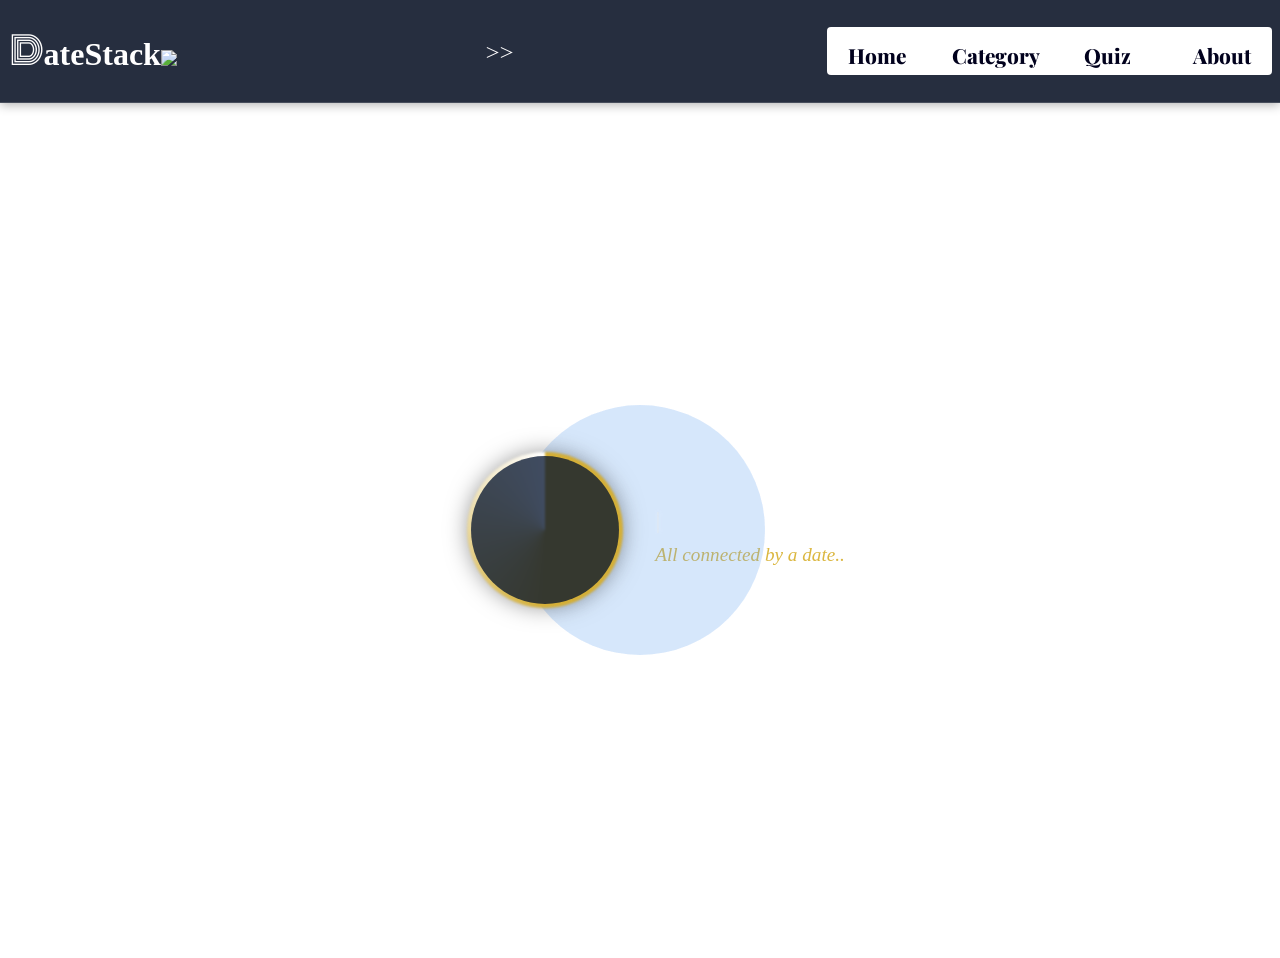
==== index.html @ f5279a03 "Update index.html" ====
<!DOCTYPE html>
<html>
    <head> 
        <title>DateStack</title>
            <meta name="description" content="DateStack - Discover educational, international, and awareness days easily.">
    <meta name="keywords" content="dates, awareness days, educational days, DateStack, learning, calendar">
    <meta name="author" content="Digital Dynamic">
        <meta name="viewport" content="width=device-width, initial-scale=1.0">
        <link href="https://fonts.googleapis.com/css2?family=Inter:wght@400;500;600&family=Playfair+Display:wght@600;700&display=swap" rel="stylesheet">
        <link href="https://fonts.googleapis.com/css2?family=Monoton&display=swap" rel="stylesheet">
        <link rel="stylesheet" href="format.css">
    </head> 
    <body>
        <header>
            <div class="logo-date-row">
            <h1>
            DateStack<span><img src="icon.png"></span>
            </h1>
            </div>
            <h2 id="typing"></h2>
            <div class="hamburger" onclick="toggleMenu()">
                ☰
            </div>
            <nav>
                <a  id="homeLink" onclick=showHome()> Home</a>
                <a id="categoryLink" onclick=showCategory()> Category</a>
                <a id="quizLink" onclick="showQuiz()"> Quiz</a>
                <a id="aboutLink" onclick="showAbout()"> About</a>
            </nav>
        </header>
        <section id="homeSection">
                <div class="circle-wrapper">
                    <div class="date-circle">
                        <span id="date"></span>
                    </div>
                </div>
                <div class="typing-container">
                        <h2 id="type"></h2>
                      <p class="connected-info">All connected by a date..</p>
                </div>
                <div class="glass"></div>
        </section>
        <!-- slideshow -->
          <section id ="categorySection" class="hidden">
            <h2 class="section-title"><br>Explore Categories</h2> 
            <div class="wrapper">
                <div class="card">
                    <img src="edu.png">
                    <div class="overlay">
                        <h2>Educational Days</h2>
                        <p>Dive into physics, mathematics and scientific discoveries.</p>
                        <a href="EduDays.html"><button>Explore</button></a>
                    </div>
                </div>

                <div class="card">
                    <img src="national.png">
                    <div class="overlay">
                        <h2>National Days</h2>
                        <p>Explore national events with educational insight..<br>
                            Informed action for a stronger nation.</p>
                        <a href="NationalDays.html"><button>Explore</button></a>
                    </div>
                </div>
            
                <div class="card">
                    <img src="inter.jpg">
                    <div class="overlay">
                        <h2>International Days</h2>
                        <p>Explore international events with educational context..</p>
                        <a href="Interdays.html"><button>Explore</button></a>
                    </div>
                </div>

                <div class="card">
                    <img src="aware.jpg">
                    <div class="overlay">
                        <h2>Awareness Days</h2>
                        <p>Understand awareness initiatives through an educational lens.<br>
                            Awareness leads to responsible action</p>
                        <a href="Awaredays.html"><button>Explore</button></a>
                    </div>
                </div>

                <div class="card">
                    <img src="nature.jpg">
                    <div class="overlay">
                        <h2>Environmental Days</h2>
                        <p>Learn about environmental events through an educational perspective.</p>
                        <a href="Evndays.html"><button>Explore</button></a>
                    </div>
                </div>
            </div>
         </section> 
         <button id="scrollBtn">↑</button>
         <!-- Quiz Section -->
          <section id="quiz" class="quiz-section">
            <div class="quiz-container">
                <h1 class="hd"> Memory Lane!..</h1>
                <h3 id="question"></h3>
                <div class="options">
                    <button class="option"></button>
                    <button class="option"></button>
                    <button class="option"></button>
                    <button class="option"></button>
                </div> 
                <p id="result"></p>
                <button id="nextBtn">NEXT</button>
            </div> 
            <script src="quiz.js"></script> 
          </section>
          <!-- About Section -->
          <section id="aboutSection">
                <div class="about-content">
                  <h2>About DATESTACK</h2>
                  <p>
                    I’m a 1st-year CSE BTech student who created DATESTACK to help students know important events clearly and quickly.
                  </p>
                  <p>
                    DATESTACK organizes key dates category-wise and uses quizzes to make remembering easier and more fun.
                  </p>
                  <blockquote>
                    “Knowing is different from learning; we have to know everything, learning is secondary.”
                  </blockquote>
                  <p>
                    This site is for anyone who wants to explore essential events and build solid knowledge.
                  </p>
                </div>             
          </section>
        <script src="scripting.js"></script>
    </body>
</html>
---- format.css ----
html{
    scroll-behavior: smooth; 
}
html, body {
    width: 100%;
    margin: 0;
    padding: 0;
  }
  * {
    box-sizing: border-box;
}
body {
    opacity: 0; 
    animation: fadeInBody 2s ease-in forwards; 
}
@keyframes fadeInBody {
    from { opacity: 0; }
    to { opacity: 1; }
}
header {
    top:0;
    left:0;
    width:100%;
    position: sticky;
    z-index: 1000;
    display: flex;
    align-items: center;
    justify-content: space-between;
    /* padding: 5px 5px;       */
    min-height: 45px;   
    background: rgba(0, 10, 30, 0.85);
    backdrop-filter: blur(8px);
    border-bottom: 1px solid rgba(255,255,255,0.15);
    box-shadow: 0 2px 10px rgba(0,0,0,0.3);
    color: white;
    font-family: 'Times New Roman', Times, serif;
}
header h1{
    margin-left: 0.6rem;
}
header h1 span img{
    height: 14px;
    vertical-align:middle;
}
header h1::first-letter{
    color: white;
    font-weight: 200;
    font-size:larger;
    font-family: 'Monoton';
}
header nav{
    display: flex;
    gap:15px;
    font-weight:800;
    font-size: 1.3rem;
    background-color: white;
    border-radius: 4px;
    width:min-content;
    margin:0.5rem;
    font-family: 'Playfair Display', serif;
}
header nav a{
    width:100px; 
    text-decoration: none;
    color: rgb(1, 1, 29); 
    padding: 4px 10px;
    height:48px; 
    line-height:48px;
    text-align: center;
    transition: background 0.5s ease,filter 0.5s ease,color 0.5s ease;
}
header nav a.active{ 
     background:linear-gradient(to bottom, rgb(1, 1, 29),#030a32,rgb(1,1,29));
     color:white;                         
     filter: drop-shadow(5px 5px 8px rgba(0,0,0,0.7)); 
     /* text-shadow: 0 0 2px rgb(225, 201, 201),0 0 4px rgb(213, 191, 191); */
}  
header nav a.active::after {
    content: "";
    position: absolute;
    left: 24%;
    bottom: 6px;
    width: 50%;
    height: 0.6px;
    background: rgba(255, 255, 255, 0.704);
}
/* home page */
body{
    background-image: url('bg2.jpg');
    background-attachment:fixed;
    background-repeat: no-repeat;
    background-position: center 20%;
    background-size: cover;
    position:relative;
    left:0;
}
#typing{
    white-space: nowrap;
    overflow: hidden;
    font-size: 1.5em;
    font-family: 'Playfair Display', serif;
} 
#typing::after{ 
    content:'>>';
    font-weight: bold;
    margin-left: 2px;
    animation:blink 2s steps(1) forwards;
}
@keyframes blink{
    0%,50%,100%{opacity:1;}
    25%,75%{opacity:0;}
}
/* ------- boxes on homepage */
.wrapper{
    width:1200px;
    display:flex;
    gap:20px;
    justify-content: center;
    padding:20px 80px;
    background:#dee9f9;
    backdrop-filter: blur(4px);
}
/* animation of intro */
@keyframes intro {
from {
    opacity: 0;
    transform: translateX(30px);
}
to {
    opacity: 1;
    transform: translateX(0);
}
}
/* media quires... */
@media (max-width: 768px){
          header{
            flex-direction: column;
            align-items: stretch;
            padding: 15px;
            width: 100%;
            box-sizing: border-box;
        }  
        /* row1 Logo + Date */
        .logo-date-row{
            display: flex;
            justify-content: space-between;
            align-items: center;
            width: 100%;
        }    
        header h1{
            font-size: 1.2rem;
            margin: 0;
        }   
        #date{
            font-size: 0.8rem;
        }
    
        /* row2 Typing text */
        #typing{
            font-size: 1rem;
            margin: 5px 0;
        }
    
        /*row3 Navigation */
        header nav{
            display: flex;
            justify-content: space-between;
            width: 100%;
            margin: 8px 0 0 0;
            border-radius: 6px;
            font-size: 0.95rem;
        }
    
        header nav a{
            flex: 1;
            text-align: center;
            padding:0px;
            height: auto;
            line-height:normal;
        }
    
    }
    .wrapper{
        flex-direction:row;
        position:relative;
        align-items:center;
        justify-content: center;
        animation: intro 1s forwards;
        width: 100%; 
        max-width: 1200px; 
        margin: 0 auto; 
        padding: 10px;    
     }
    .card{
        width:100vh;
        max-width:320px;
        height:420px;
    }
    /* animation of intro */
@keyframes intro {
    from {
        opacity: 0;
        transform: translateX(30px);
    }
    to {
        opacity: 1;
        transform: translateX(0);
    }
} 
.section-title {
    text-align: center;
    font-size: 2.2rem;
    font-weight: 600;
    letter-spacing: 0.5px;
    font-family: 'Playfair Display', serif;
    color: #001f2f;
    margin-bottom: 30px;
} 
#categorySection {
    background:#d9e6fa;
    backdrop-filter: blur(2px);
    padding:30px 0 50px 0; 
    cursor: pointer;
}
.card:nth-child(1){animation-delay: 0s;}
.card:nth-child(2){animation-delay: 0.2s;}
.card:nth-child(3){animation-delay: 0.4s;} 
.card:nth-child(4){animation-delay: 0.6s;}
.card:nth-child(5){animation-delay: 0.8s;}
/* card */
.card{
    box-shadow: 0 22px 22px rgba(0,0,0,0.18);
    animation: intro 1s ease-in forwards;
    opacity: 0;
    width:420px;
    height:310px;
    background:#d9e6fa;
    position:relative;
    overflow:hidden;
    border-radius:16px;
    cursor:pointer;
    transition:all .5s cubic-bezier(.8,.5,.2,1.4);
}

/* image */
.card img{
    width:100%;
    height:100%;
    object-fit:cover;
    filter: brightness(0.9);
    transition:all .5s cubic-bezier(.8,.5,.2,1.4);
}

/* overlay */
.overlay{
    position:absolute;
    inset:0;
    background:rgba(255,255,255,.8);
    padding:20px;
    box-sizing:border-box;
    clip-path:circle(0% at 100% 100%);
    transition:all .8s ease-in-out;
}

/* hover effects */
.card:hover .overlay{
    clip-path:circle(80%);
}

.card:hover{
    transform:scale(.95);
}

.card:hover img{
    transform:scale(1.5) rotate(15deg);
    filter:blur(3px);
}
/* text */
.overlay h2{
    margin:0;
    color:#001f2f;
    font-size: 1.5em;
    font-family: 'Playfair Display', serif;
}
.overlay h2::after{
    content:"";
    position:absolute;
    left:0;
    bottom:0;
    width:0;
    height:2.6px;
    background: linear-gradient(to right, rgb(1, 1, 29),#001f2f);
    transition: width 0.3s ease;
}
.card:hover .overlay h2::after{
    width:100%;
}
.overlay p{
    margin-top:10px;
    line-height:22px;
}

/* button */
.overlay button{
    margin-top:15px;
    padding:8px 16px;
    border:none;
    background:#ff3838;
    color:#fff;
    border-radius:6px;
    cursor:pointer;
    background: linear-gradient(to right, #001f2f, #00101a);
}

/* nav display settings */
.hidden {
    display: none;
}
 /*--------- Quiz Section----------- */
.quiz-section{
    padding:10px 20px;
    text-align:center;
    color:white;
} 
.quiz-container{
    max-width: 500px;
    margin:0.3em;
    padding:22px;
    border-radius: 15px;
    background:transparent;
    backdrop-filter: blur(14px);
    overflow-y: auto;
    box-shadow: 0 0 10px rgb(61, 59, 59);
    
} 
.option{
    width:80%; 
    border-radius: 7px;
    margin:8px 0;
    padding:12px;
    cursor:pointer;
    border:none;
    background:transparent;
    backdrop-filter: blur(14px);
    border:0.4px solid #e1be49;
    color:white;
    font-size:0.9em;
    transition:all 0.3s;
    opacity: 0;
    transform: translateY(20px);
    animation: fadeUp 1s ease forwards;
} 
  /* Delay each option */
  .option:nth-child(1) { animation-delay: 0.2s; }
  .option:nth-child(2) { animation-delay: 0.4s; }
  .option:nth-child(3) { animation-delay: 0.6s; }
  .option:nth-child(4) { animation-delay: 0.8s; }
  
  @keyframes fadeUp {
    to {
      opacity: 1;
      transform: translateY(0);
    }
  }
.correct{
    background: rgb(68, 239, 68);
}
.wrong{
    background: rgb(255, 110, 110);
}
#nextBtn{
    margin-top: 15px;
    padding:10px 30px;
    border:none;
    border-radius: 10px;
    background:#cdad6f;
    color:black;
    font-weight: 12px;
    font-size: 14px;
    cursor: pointer;
}
.hd{
    font-size:1.7em;
    font-family: 'Playfair Display', serif;
    color:#d5af63;
    font-weight:20px; 
    border-bottom: 1px solid #d2b273;
    text-align:justify;
    padding-bottom:11px; 
}
#question{
    font-size:1.5em;
}
/* ----Current  Date------ */
#date{
    font-size: 0.9em;
}
/* about page */
#aboutSection {
    padding: 90px 20px;
    min-height: 70vh;
    align-items: center;
    gap: 40px;
    font-family: 'Segoe UI', sans-serif;
  }
  
  .about-content {
    border-radius: 15px;
    background-color:transparent;
    backdrop-filter: blur(10px);
    padding:10px 20px;
    color: #fffef9; 
    max-width: 500px;
    box-shadow: 0 0 10px rgba(107, 104, 95, 0.5);
  }
  
  .about-content h2 {
    font-size: 32px;
    margin-bottom: 20px;
    border-bottom: 1px solid #dbb740;
    color:#e1be49;
    padding-bottom: 12px;
  }
  
  .about-content p {
    font-size: 16px;
    line-height: 1.5;
    margin-bottom: 16px;
    color: #f0e6c8;
  }
  
  .about-content blockquote {
    font-style: italic;
    margin: 20px 0;
    padding-left: 16px;
    border-left: 3px solid #d4af37;
    color: #ffe599;
    opacity: 0;
    transform: scale(0.3);
    animation: fadeSlideUp 0.9s ease forwards;
    animation-delay: 0.01s; 
  }
  @keyframes fadeSlideUp {
    to {
      opacity: 1;
      transform: scale(1);
    }
  }
  #quiz,
  #aboutSection {
      display: none;
  }

  /* --------------------- */
  @media (max-width: 768px) {
    #aboutSection { 
      height: 100vh;
      background-size: cover;
      background-position: left center;
      background-repeat: no-repeat;
      padding: 40px 15px;
      margin-top: 20px;
      background-attachment: fixed;
    }
  }
/* -------------------------------------------------- */
.hamburger{
    display: none;
    position: absolute;
    right: 20px;
    bottom: 10px;
    font-size: 26px;
    cursor: pointer;
    color: white;
}
/* hamburger and header  media----- */
@media (max-width: 768px) {
    header {
        display: flex;
        justify-content: space-between; 
        align-items: center;
        position: sticky;
        padding: 5px 10px;
        min-height: 40px;
    }

    .logo-date-row {
        display: flex;
        align-items: center;
    }

    /* hide typing */
    #typing {
        display: none;
    }

    /* hamburger */
    .hamburger {
        display: block;
        font-size: 20px;
        cursor: pointer;
        z-index: 1200;
    }
    /* horizontal navbar */
    header nav{
        display:none;
        position: absolute;
        top: 52px; 
        left: 5%;
        width: 90%;
        background: #e9e9e9;
        border-radius: 8px;
        padding: 0px 0;
        flex-direction: row;
        justify-content: space-around;
        
      }
    header h1::first-letter{
        font-size:30px;
        font-family: 'Monoton';
    }
    header nav.active{
        display:flex;
    }
    header nav a{
        
        height: 30px;
        line-height: 30px;
        font-size: 15px;
        width: auto;
    }
    /* category */
    .wrapper{
        width: 100%;
        gap: 18px;
        padding: 5px 10px;
        justify-content: center;
        align-items: center;
        display:flex;
        flex-direction:column;
    }
    #categorySection{
        background:#d9e6fa;
        width:100%;
    }
    @keyframes intro {
        from {
            opacity: 0;
            transform: translateY(30px);
        }
        to {
            opacity: 1;
            transform: translateY(0);
        }
    }
    .card{
        width: 230px;  
        height:260px;
    }
    .section-title{
        font-size:23px;
    }
    .overlay h2{
        font-size: 1.2rem;
    }
    .overlay p{
        font-size: 0.85rem;
        line-height: 1.4;
    }
    .overlay button{
        padding: 6px 12px;
        font-size: 0.85rem;
    } 
}
/* ---------quiz media------ */
@media (max-width: 768px) {
    .quiz-section {
        height: 100vh;
        background-size: cover;
        background-position: left center;
        background-repeat: no-repeat;
        padding: 40px 15px;
        margin-top: 20px;
        background-attachment: fixed;
    }
    .quiz-container {
        max-width: 100%;
        padding: 20px;
    }

    .option {
        width: 82%;
        padding: 10px;
        font-size: 0.9em;
    }

    #nextBtn {
        padding: 8px 25px;
        font-size: 15px;
    }

    .hd {
        font-size: 1.5em;
    }

    #question {
        font-size: 1.2em;
    }
    /* date display none */

}
/* -------- */
#scrollBtn {
    display: none;
    position: fixed;
    bottom: 23px;
    right: 13px;
    z-index: 9999;
    width: 45px;
    height: 45px;
    border: none;
    border-radius: 50%;
    font-size: 22px;
    color: white;
    background: linear-gradient(30deg, #05033a, #6da5ee);
    box-shadow: 0 5px 15px rgba(1, 5, 48, 0.3);
    cursor: pointer;
    transition: 0.3s ease;
}

#scrollBtn:hover {
    transform: translateY(-5px);
    box-shadow: 0 10px 20px rgba(0,0,0,0.4);
}
#scrollBtn::before,
#scrollBtn::after {
    content: "";
    position: absolute;
    top: 0;
    left: 0;
    width: 100%;
    height: 100%;
    border-radius: 50%;
    background: rgba(109, 165, 238, 0.4);
    animation: ripple 2.5s infinite;
    z-index: -1;
}

#scrollBtn::after {
    animation-delay: 1.2s;
}
@keyframes ripple {
    0% {
        transform: scale(1);
        opacity: 0.6;
    }
    100% {
        transform: scale(2);
        opacity: 0;
    }
}
/* ----------home page media */
#homeSection{
    padding:30px 50px;
    min-height: 95vh;
    display:flex;
    justify-content:center;
    align-items:center;
    position:relative;
    overflow:hidden;
}
/* ripple--- */
.circle-wrapper{
    position: relative;
    width: 220px;
    height: 220px;
    display:flex;
    justify-content:center;
    align-items:center;
}

/* center circle */
.date-circle{
    width: 150px;
    height: 150px;
    border-radius: 50%;
    position: relative;

    background: rgba(0, 10, 30, 0.75);
    backdrop-filter: blur(12px);

    display:flex;
    justify-content:center;
    align-items:center;
    text-align:center;
    padding:20px;
    color:white;
    z-index:2;

    box-shadow: 0 0 25px rgba(0,0,0,0.5);
}
.date-circle::before{
    content: "";
    position: absolute;
    inset: -3px; 
    border-radius: 50%;
    filter: blur(1px);
    background: conic-gradient(
        #d4af37,
        #d4af37,
        white
    );
    animation: rotate 5s linear infinite;
    z-index: -1;
}
.date-circle::after{
    content: "";
    position: absolute;
    inset: 1px;
    border-radius: 50%;
    background: rgba(1, 16, 45, 0.75);
    z-index: -1;
}

@keyframes rotate{
    100%{
        transform: rotate(360deg);
    }
}

.date-circle h2{
    font-size: 1rem;
    line-height: 1.8;
}

/* center glass card */
.home-center{
    text-align:center;
    z-index:2;
}

#homeSection::before,
#homeSection::after{
content:"";
position:absolute;
width:250px;
height:250px;
border-radius:50%;
background: rgba(109,165,238,0.15);
animation: bigRipple 5s infinite linear;
}

@keyframes bigRipple{
0%{
    transform: scale(1);
    opacity:0.6;
}
100%{
    transform: scale(2.5);
    opacity:0;
}
}
#homeSection p{
    color:#dbb740;
    font-size:1.2em;
    line-height:1px;
    font-style: oblique;
} 
@media (max-width:758px) {
    body{
        background:url('bg2.jpg');
        background-position:left center;
        background-repeat: no-repeat;
        background-size: cover;
        background-attachment:scroll;
        position:relative;
        left:0;
        top:0;
    }
    .date-box{
        padding: 1px 5px;
        border-radius: 50%;
    }
    .date-box h2{
        font-size:0.8em;
    }
    #homeSection .typing-container{
        color:white;  
        font-size:1.2em;
        font-style:oblique;
    }
    #homeSection p{
        font-size:1em;
        line-height:0.8px;
        color:rgba(244, 216, 6, 0.938);
        font-style: oblique;
    } 
    #homeSection{
        display:flex;
        flex-direction: column;
        justify-content:center; 
    }
} 
#type{
    white-space: nowrap;
    overflow: hidden;
    font-size: 1.5em;
    font-family: serif;
    color: rgba(249, 243, 234, 0.415);
    text-shadow:
        0 0 5px rgba(255,255,255,0.4);
}
#type::after{ 
    content:'|';
    margin-left: 0px;
    animation:blink 2s steps(1) forwards;
}
@keyframes blink{ 
    0%,50%,100%{opacity:1;}
    25%,75%{opacity:0;}
}
@media (max-width: 480px) {   
        .glass {
            width: 460px;
              filter: brightness(0.8) blur(3px) saturate(1.2);
            height: 460px;
            border-radius:50%;
            background: url('gls_bg.png') right /cover no-repeat; 
            position:absolute;
            left:-10%;
            transform: rotate(6deg);
            top:47%;
            z-index: 20000;
            
    }
}
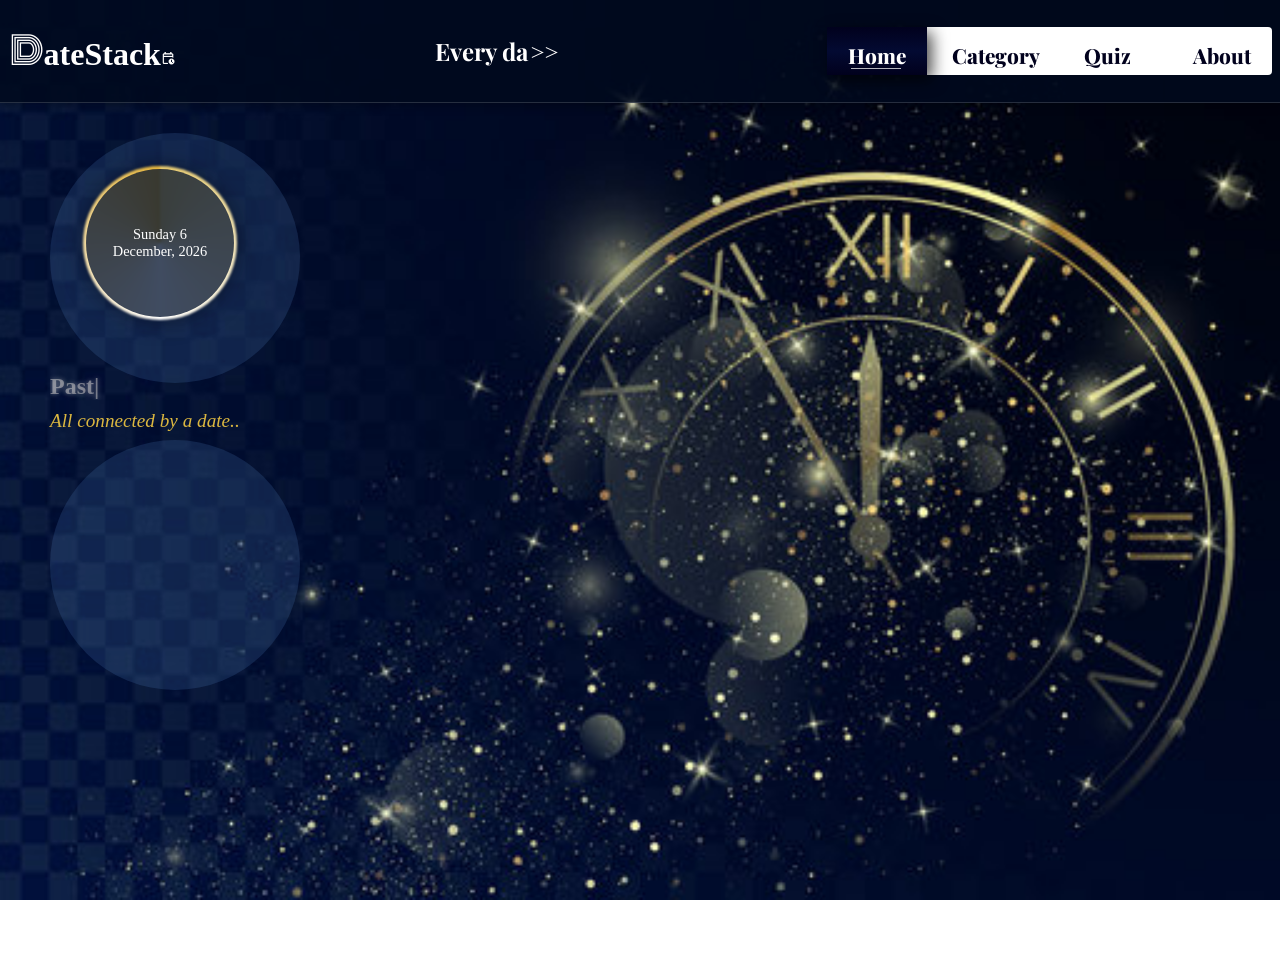
==== commit af1fb109: "Initial commit: added entire ImpEvents website" ====
--- a/index.html
+++ b/index.html
@@ -2,9 +2,6 @@
 <html>
     <head> 
         <title>DateStack</title>
-            <meta name="description" content="DateStack - Discover educational, international, and awareness days easily.">
-    <meta name="keywords" content="dates, awareness days, educational days, DateStack, learning, calendar">
-    <meta name="author" content="Digital Dynamic">
         <meta name="viewport" content="width=device-width, initial-scale=1.0">
         <link href="https://fonts.googleapis.com/css2?family=Inter:wght@400;500;600&family=Playfair+Display:wght@600;700&display=swap" rel="stylesheet">
         <link href="https://fonts.googleapis.com/css2?family=Monoton&display=swap" rel="stylesheet">
@@ -129,4 +126,4 @@
           </section>
         <script src="scripting.js"></script>
     </body>
-</html>
+</html>
--- a/format.css
+++ b/format.css
@@ -702,13 +702,13 @@
 .date-circle::before{
     content: "";
     position: absolute;
-    inset: -3px; 
+    inset: -2px; 
     border-radius: 50%;
     filter: blur(1px);
     background: conic-gradient(
-        #d4af37,
-        #d4af37,
-        white
+        rgba(255, 222, 116, 0.9),
+        white,
+        rgba(253, 199, 62, 0.9)
     );
     animation: rotate 5s linear infinite;
     z-index: -1;
@@ -785,13 +785,12 @@
         font-size:0.8em;
     }
     #homeSection .typing-container{
-        color:white;  
-        font-size:1.2em;
-        font-style:oblique;
+        color:rgba(255, 255, 255, 0.724);  
+        font-size:0.99em; 
     }
     #homeSection p{
-        font-size:1em;
-        line-height:0.8px;
+        font-size:0.8em;
+        line-height:1px;
         color:rgba(244, 216, 6, 0.938);
         font-style: oblique;
     } 
@@ -822,7 +821,6 @@
 @media (max-width: 480px) {   
         .glass {
             width: 460px;
-              filter: brightness(0.8) blur(3px) saturate(1.2);
             height: 460px;
             border-radius:50%;
             background: url('gls_bg.png') right /cover no-repeat; 
@@ -831,7 +829,5 @@
             transform: rotate(6deg);
             top:47%;
             z-index: 20000;
-            
-    }
-}
-
+    }
+}
